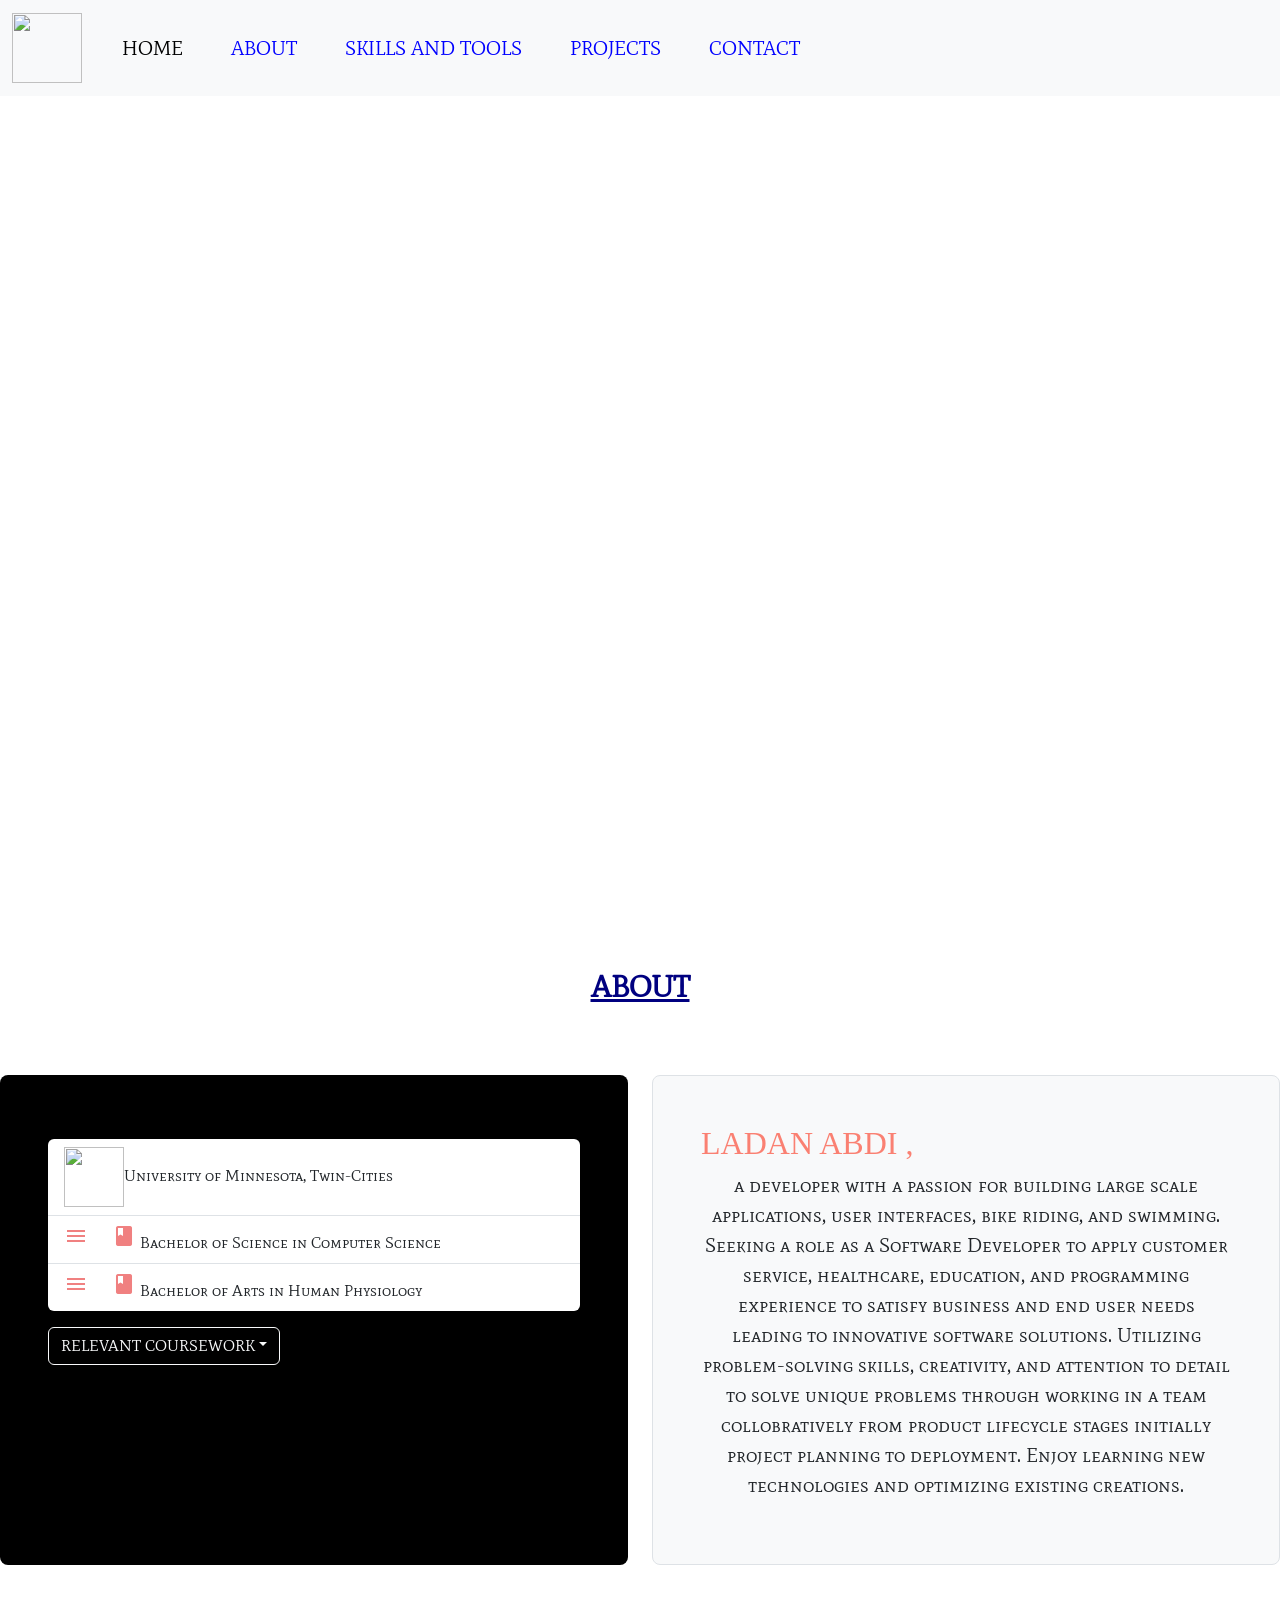
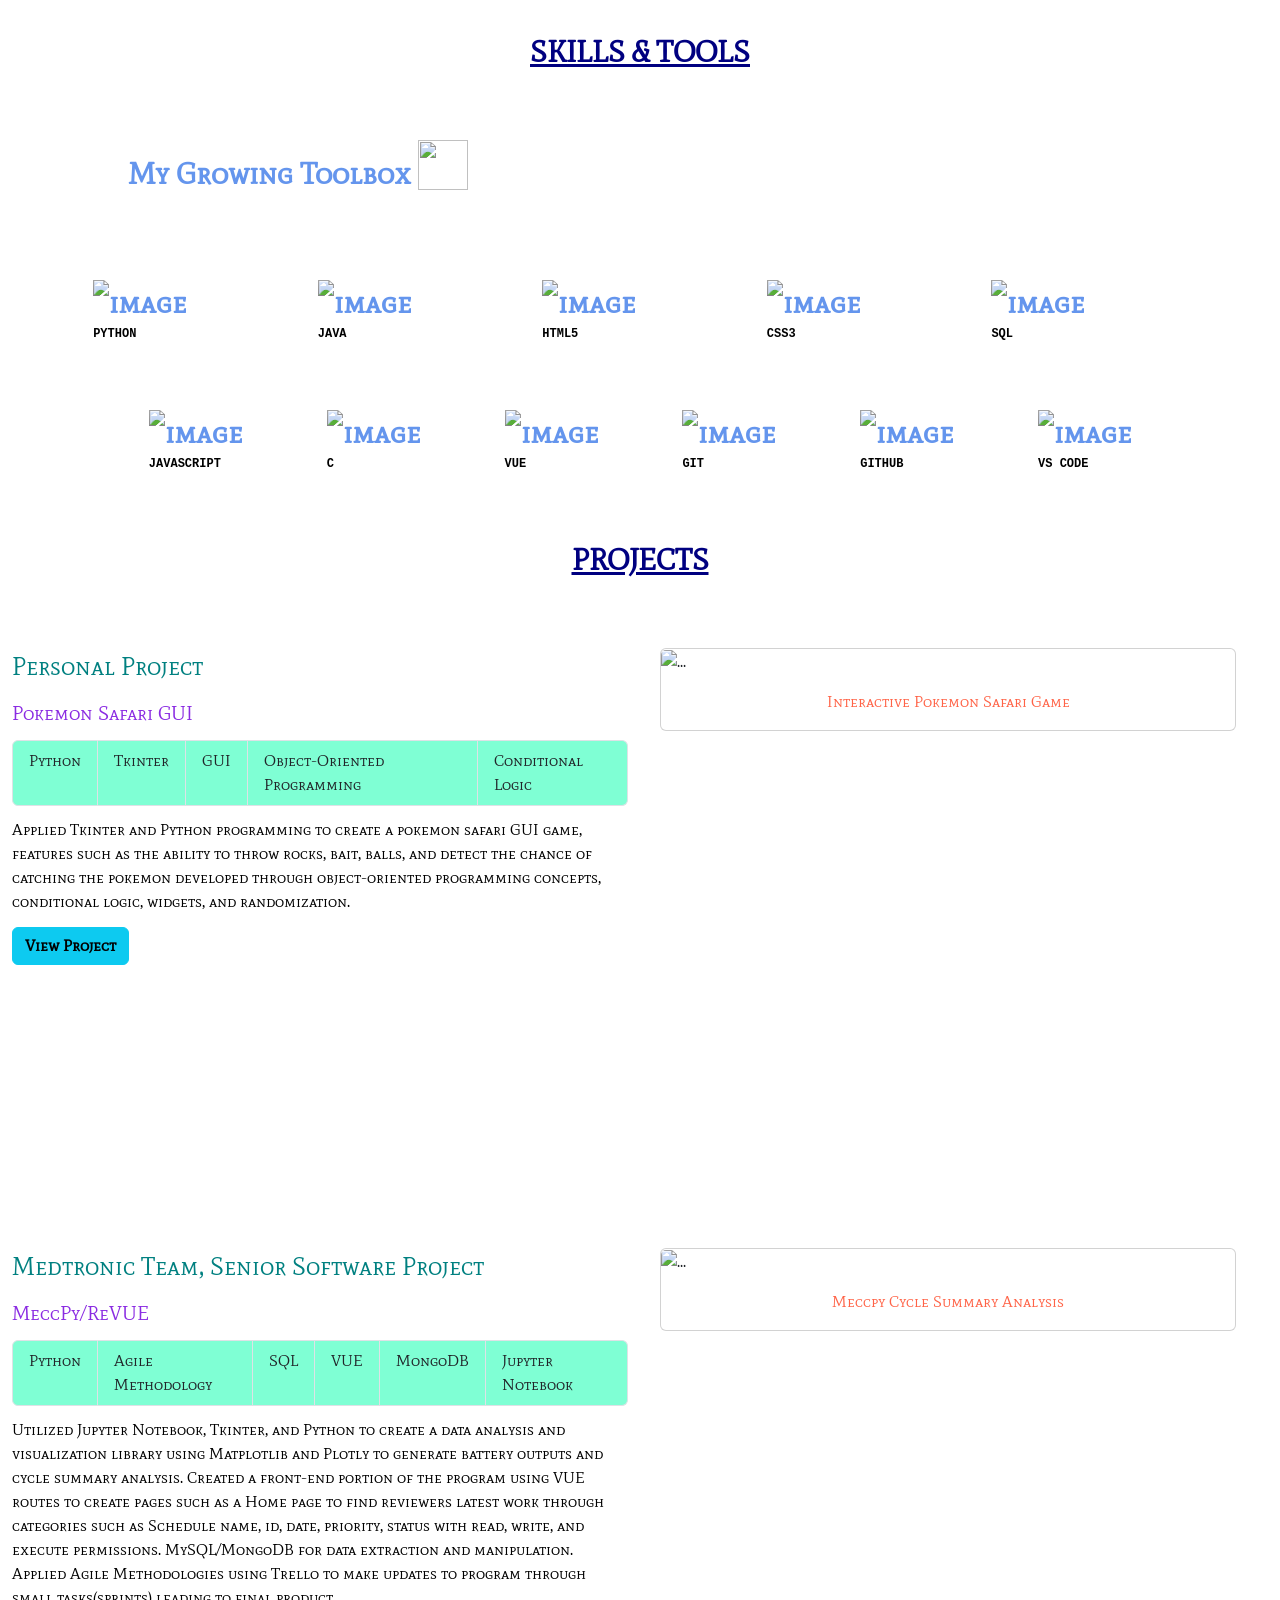
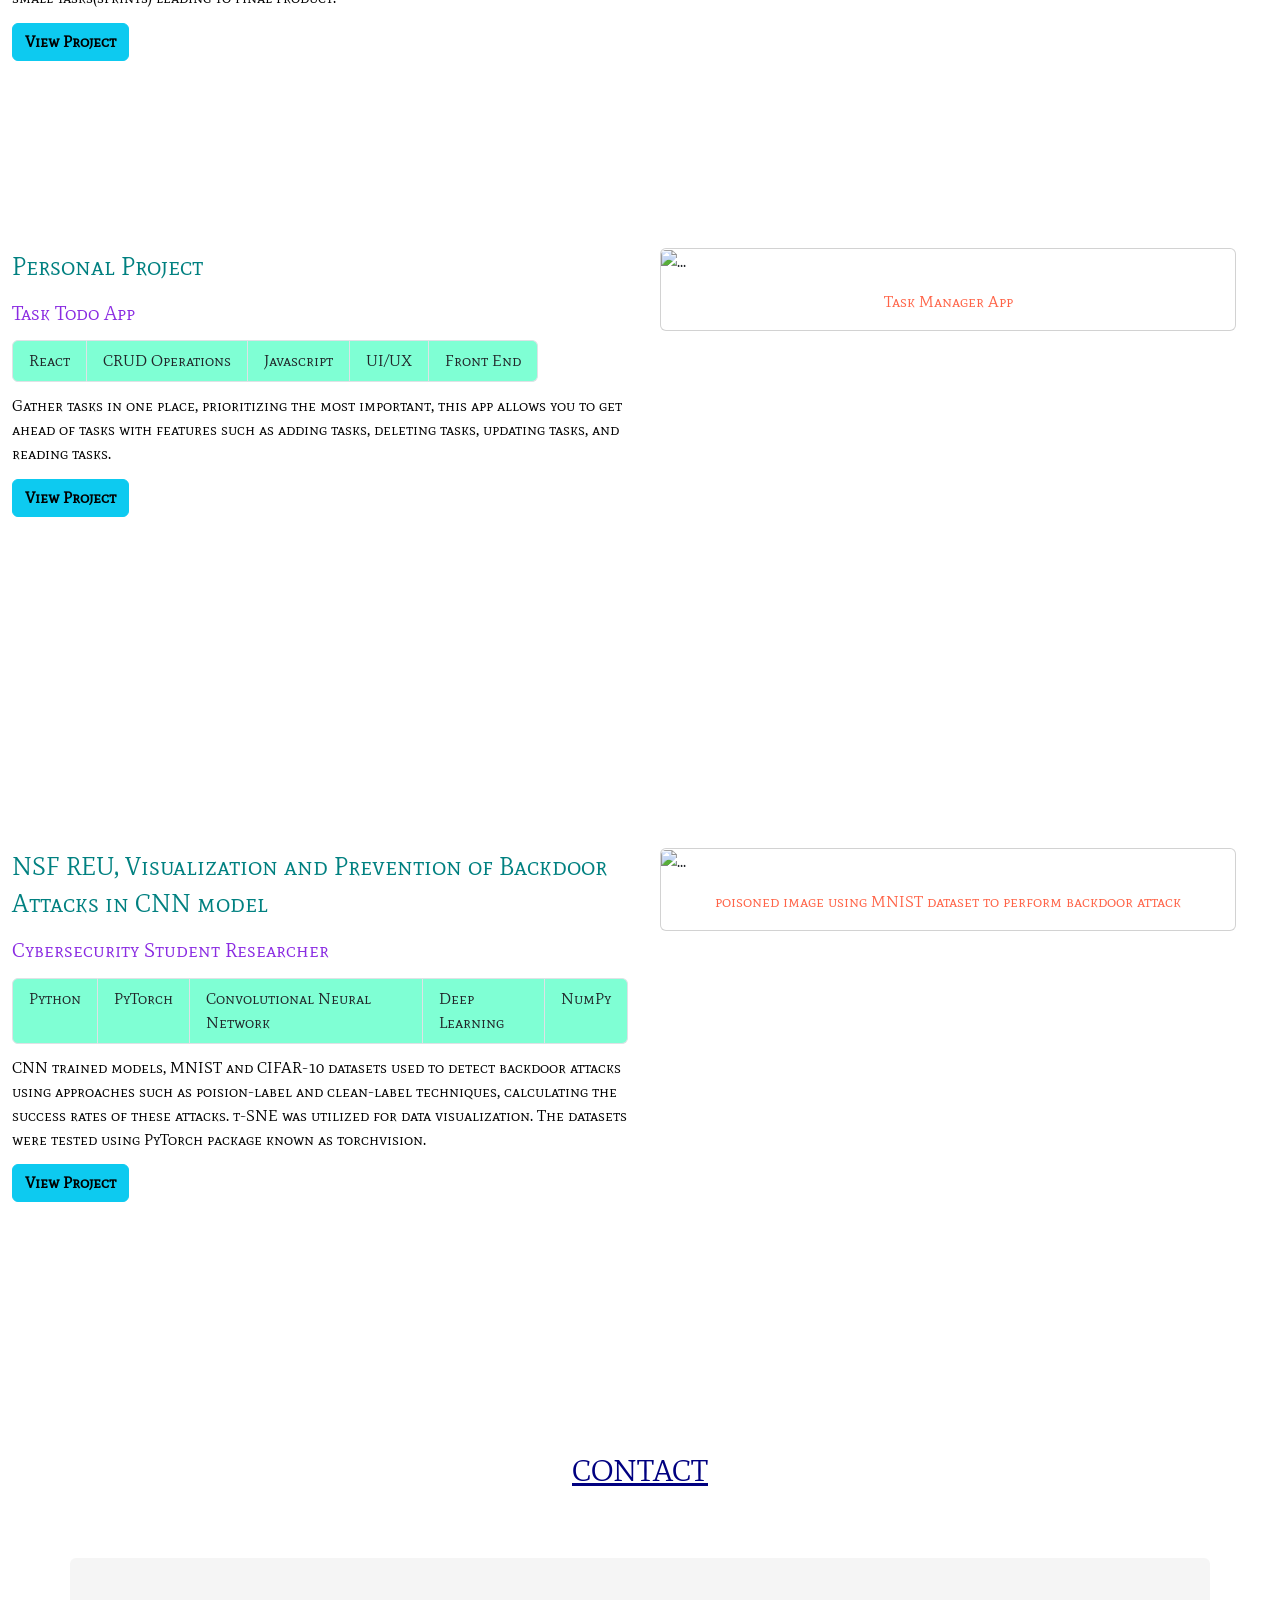
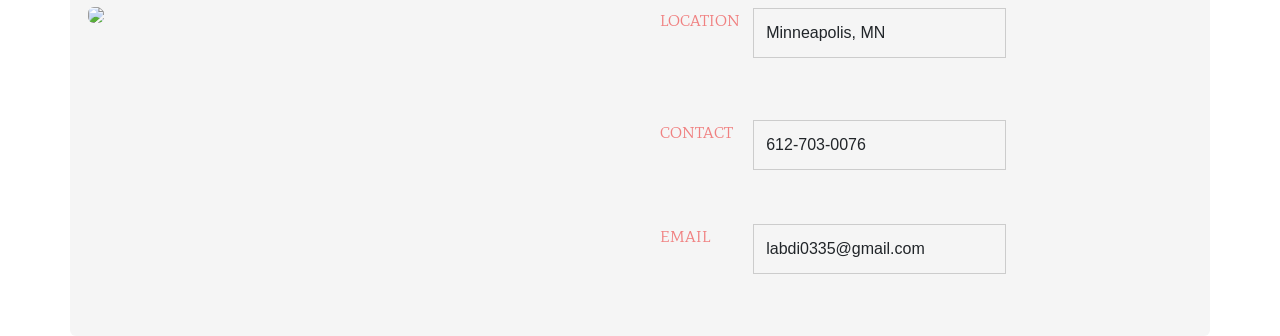
==== index.html @ f106c1b2 "Add files via upload" ====
<!DOCTYPE html>
  <html lang="en">
  <head>
    <title>Ladan Abdi | Software Developer</title>
    <meta charset="utf-8">
    <meta name="viewport" content="width=device-width, initial-scale=1">
    <link href="https://cdn.jsdelivr.net/npm/bootstrap@5.3.3/dist/css/bootstrap.min.css" rel="stylesheet" integrity="sha384-QWTKZyjpPEjISv5WaRU9OFeRpok6YctnYmDr5pNlyT2bRjXh0JMhjY6hW+ALEwIH" crossorigin="anonymous">
    <script src="https://cdn.jsdelivr.net/npm/bootstrap@5.3.3/dist/js/bootstrap.bundle.min.js" integrity="sha384-YvpcrYf0tY3lHB60NNkmXc5s9fDVZLESaAA55NDzOxhy9GkcIdslK1eN7N6jIeHz" crossorigin="anonymous"></script>
    <link href="https://fonts.googleapis.com/icon?family=Material+Icons" rel="stylesheet">
    <link rel="preconnect" href="https://fonts.googleapis.com">
    <link rel="preconnect" href="https://fonts.gstatic.com" crossorigin>
    <link href="https://fonts.googleapis.com/css2?family=Mate+SC&display=swap" rel="stylesheet">
    <link rel="stylesheet" href="styles.css">
  </head>



  <!--Main Page--> 

  <body data-bs-spy="scroll" data-bs-target="#navbarID" data-bs-offset="30">

      <!--Navigation--> 
    
      <nav id ="nav" class="navbar navbar-expand-lg navbar-light fixed-top bg-light">
        <div class="container-fluid">
          <a class="navbar-brand"><img src="img/R.png"></a>
          <button class="navbar-toggler" type="button" data-bs-toggle="collapse" data-bs-target="#navbarNav" aria-controls="navbarNav" aria-expanded="false" aria-label="Toggle navigation">
            <span class="navbar-toggler-icon"></span>
          </button>
          <div class="collapse navbar-collapse" id="navbarNav">
            <ul class="navbar-nav">
              <li class="nav-item">
                <a class="color-me nav-link active" aria-current="page" href="#home">Home</a>
              </li>
              <li class="nav-item">
                <a class="color-me nav-link" href="#about">About</a>
              </li>
              <li class="nav-item">
                <a class="color-me nav-link" href="#skills">Skills and Tools</a>
              </li>
              <li class="nav-item">
                <a class="color-me nav-link" href="#projects">Projects</a>
              </li>
              <li class="nav-item">
                <a class="color-me nav-link" href="#contact">Contact</a>
              </li>
            </ul>
          </div>
        </div>
      </nav>

      


      <!--Home Screen /Carousel Page--> 
    <div id="home">
      <div id="carouselExampleFade" class="carousel slide carousel-fade" data-bs-ride="carousel" data-bs-interval="800">
        <div class="carousel-inner">
          <div class="carousel-item active">
            <div id="nest" class="card-img-overlay float-end text-white d-flex flex-column justify-content-end" style="display:contents;font-size:50px; font-family:typewriter; justify-content:left; font-weight:900; margin-left:10%">
              Hi. I'm Ladan.<br> A Software Developer
            </div>
            <img src="img/main.png" class="img-fluid" alt="Pic1" style="width:100vw; height:100vh; background-size:cover">
          </div>
          <div class="carousel-item">
            <div id="nest" class="card-img-overlay float-left text-white d-flex flex-column justify-content-end" style="display:contents;font-size:50px;font-family:typewriter; justify-content:left; font-weight:900 ; margin-left:10%">
              Hi. I'm Ladan.<br> A Software Developer.
            </div>
            <img src="img/pink.png" class="img-fluid" alt="Pic2" style="width:100vw; height:100vh; background-size:covoer">
          </div>
          <div class="carousel-item">
            <div id="nest" class="card-img-overlay float-left text-white d-flex flex-column justify-content-end" style="display:contents;font-size:50px;font-family:typewriter; justify-content:left; font-weight:900 ; margin-left:10%">
              Hi. I'm Ladan.<br> A Software Developer.
            </div>
            <img src="img/desk.png" class="img-fluid" alt="Pic3" style="width:100vw; height:100vh; background-size:cover">
          </div>
        </div>
      </div>
      
    </div>




    <!--About ME/ Education and Experience Page--> 

    
    <div id = "wrap" style="background-image: url('img/background.png'); background-size:cover;">
      <div id = "about" style ="justify-content: center; margin-top: auto; padding-top:5%;margin-bottom:5%">
        <!-- Section: Split screen --> 
         <h1 style="font-size:30px; color:navy;font-family: Mate SC, serif; font-weight: 900;font-style: normal;"><u>About</u></h1>
         <div class="row align-items-md-stretch opacity-80">
         <div class="col-md-6">
          <div class="h-100 p-5 text-white bg-dark rounded-3">
             <p><ul class="list-group list-group-flush rounded">
              <li class="list-group-item" style="background-color:white;"><img src="img/graduation-hat.png" style="height:60px;width:60px;">University of Minnesota, Twin-Cities
              </li>
              <li class="list-group-item" style="background-color:white;"><span class="material-icons" style="background-size:20px">
                menu_book
                </span> Bachelor of Science in Computer Science
              </li>
              <li class="list-group-item" style="background-color:white;"><span class="material-icons" style="background-size:20px">
                menu_book
                </span> Bachelor of Arts in Human Physiology
              </li>
            </ul></p>
            <button class="btn btn-outline-light dropdown-toggle" type="button" id="dropdownMenuButton1" data-bs-toggle="dropdown" aria-expanded="false">Relevant Coursework</button>
            <ul class="dropdown-menu" aria-labelledby="dropdownMenuButton1">
              <li><a class="dropdown-item" >Introduction to Public Speaking</a></li>
              <li><a class="dropdown-item" >Personal Leadership</a></li>
              <li><a class="dropdown-item" >Software Engineering I</a></li>
              <li><a class="dropdown-item" >Program Design and Development</a></li>
              <li><a class="dropdown-item" >User Interface Design</a></li>
              <li><a class="dropdown-item" >Algorithms and Data Structures</a></li>
              <li><a class="dropdown-item" >Introduction to Operating Systems</a></li>
              <li><a class="dropdown-item" >Machine Architecture and Organization</a></li>
              <li><a class="dropdown-item" >Internet Programming</a></li>
              <li><a class="dropdown-item" >Introduction to Programming Concepts</a></li>
              <li><a class="dropdown-item" >Advanced Programming Principles</a></li>
            </ul>
            
          </div>
        </div>      
          <div class="col-md-6">
            <div class="h-100 p-5 bg-light border rounded-3">
              <h2 style="font-family:serif;">Ladan Abdi ,</h2>
              <p style="font-size:20px;"> a developer with a passion for building large scale applications, user interfaces, bike riding, and swimming. 
              Seeking a role as a Software Developer to apply customer service, healthcare, education, and programming experience to satisfy business and end user needs
              leading to innovative software solutions. Utilizing problem-solving skills, creativity, and attention to detail to solve unique problems through 
              working in a team collobratively from product lifecycle stages initially project planning to deployment. Enjoy learning new technologies and optimizing existing creations.  </p>
            </div>
          </div>
        </div>
      </div>

   

    <!--Skills Page/ Interests--> 

  <div id="skills" class="content-center" >

    <h1 style="font-size:30px;font-family: Mate SC, serif; font-weight: 900;font-style: normal;color:navy;margin-bottom:5%"><u>Skills & Tools</u><br></h1>
    <div style="color:cornflowerblue;font-size:30px; font-weight:900">
    <div style="margin-left:10%;margin-bottom:5%">My Growing Toolbox
    <img src="img/toolbox.png" style="height:50px;width:50px;margin-bottom:2%;margin-right:5%;">
     </div>
    <div class="row1">
      <div class="image-container">
        <img class = "img-fluid" src="img/python.png" alt="image">
        <div class="overlay-text">PYTHON</div>
      </div>
      <div class="image-container">
        <img class = "img-fluid"  src="img/java.png" alt="image">
        <div class="overlay-text">JAVA</div>
      </div>
      <div class="image-container">
        <img class = "img-fluid"  src="img/html.png" alt="image">
        <div class="overlay-text">HTML5</div>
      </div>
      <div class="image-container">
        <img  class = "img-fluid" src="img/css3.png" alt="image">
        <div class="overlay-text">CSS3</div>
      </div>
      <div class="image-container">
        <img class = "img-fluid"  src="img/sql.png" alt="image">
        <div class="overlay-text">SQL</div>
      </div>

    </div>

    <div class="row2">
      <div class="image-container">
        <img class = "img-fluid"  src="img/javascript.png" alt="image">
        <div class="overlay-text" style="justify-content:center">Javascript</div>
      </div>
      <div class="image-container">
        <img class = "img-fluid" src="img/c.png" alt="image">
        <div class="overlay-text">C</div>
      </div>
      <div class="image-container">
        <img class = "img-fluid" src="img/vue.png" alt="image">
        <div class="overlay-text">VUE</div>
      </div>
      <div class="image-container">
        <img class = "img-fluid" src="img/git.png" alt="image">
        <div class="overlay-text">Git</div>
      </div>
      <div class="image-container">
        <img class = "img-fluid" src="img/github.png" alt="image">
        <div class="overlay-text">GitHub</div>
      </div>
      <div class="image-container">
        <img class = "img-fluid" src="img/vs.png" alt="image">
        <div class="overlay-text">VS Code</div>
      </div>
    </div>
  </div>
  </div>



    <!--Projects Page--> 

 <div id="projects" style="color:white">
  
  <h1 style="font-size:30px;font-family: Mate SC, serif; font-weight: 900;font-style: normal;margin-bottom:5%; margin-top:-10%"><u>Projects</u></h1>
  
  <div id="top" class="container-fluid">
    <div class="row gy-5">
      <div class="col-6">
        <div class="Group1">Personal Project</div>
        <div class="Group2">Pokemon Safari GUI</div>
        <div class="Group3"><ul class="sm-2 list-group list-group-horizontal-lg">
          <li class="list-group-item" >Python</li>
          <li class="list-group-item" >Tkinter</li>
          <li class="list-group-item" >GUI</li>
          <li class="list-group-item" >Object-Oriented Programming</li>
          <li class="list-group-item" >Conditional Logic</li>
        </ul>
        </div>
        <div style="color:black;">Applied Tkinter and Python programming to create a pokemon safari GUI game, features such as the ability to throw rocks, bait, balls, and detect
          the chance of catching the pokemon developed through object-oriented programming concepts, conditional logic, widgets, and randomization.</div>
        <div><a class="Group4 btn btn-info" href="Project1.html" role="button"><b>View Project</b></a></div>
      </div>

      <div id="top2" class="col-6">
        <div><div  class="card h-10 d-inline-block" style="height:10%">
          <img src="img/pikachu.png" class="card-img-top img-fluid" alt="..." style="height:350px">
          <div class="card-body">
            <p class="card-text">Interactive Pokemon Safari Game</p>
          </div>
      </div>
      </div>
  </div>
  </div>
  </div>
  
  <div  id="top" class="container-fluid">
    <div class="row gy-5">
      <div class="col-6">
        <div class="Group1">Medtronic Team, Senior Software Project</div>
        <div class="Group2">MeccPy/ReVUE</div>
        <div class="Group3"><ul class="sm-2 list-group list-group-horizontal-lg">
          <li class="list-group-item" >Python</li>
          <li class="list-group-item" >Agile Methodology</li>
          <li class="list-group-item" >SQL</li>
          <li class="list-group-item">VUE</li>
          <li class="list-group-item">MongoDB</li>
          <li class="list-group-item">Jupyter Notebook</li>
        </ul>
        </div>
        <div class="rounded" style="color:black;">Utilized Jupyter Notebook, Tkinter, and Python to create a data analysis and visualization library using Matplotlib and Plotly to generate battery outputs and cycle summary analysis. 
          Created a front-end portion of the program using VUE routes to create pages such as a Home page to find reviewers latest work through categories such as 
          Schedule name, id, date, priority, status with read, write, and execute permissions. MySQL/MongoDB for data extraction and manipulation. Applied Agile Methodologies using 
          Trello to make updates to program through small tasks(sprints) leading to final product.</div>
        <div><a class="Group4 btn btn-info" href="Project2.html" role="button"><b>View Project</b></a></div>
      </div>

      <div id="top2" class="col-6">
        <div><div class="card h-10 d-inline-block" style="height:10%">
          <img src="img/meccpy.png" class="card-img-top img-fluid" alt="..." style="height:350px">
          <div class="card-body">
            <p class="card-text">Meccpy Cycle Summary Analysis</p>
          </div>
      </div>
      </div>
  </div>
  </div>
  </div>
  <div  id="top" class="container-fluid">
    <div class="row gy-5">
      <div class="col-6">
        <div class="Group1">Personal Project</div>
        <div class="Group2">Task Todo App</div>
        <div class="Group3"><ul class="sm-2 list-group list-group-horizontal-lg">
          <li class="list-group-item" >React</li>
          <li class="list-group-item" >CRUD Operations</li>
          <li class="list-group-item" >Javascript</li>
          <li class="list-group-item">UI/UX</li>
          <li class="list-group-item">Front End</li>
        </ul>
        </div>
        <div class="rounded" style="color:black;">Gather tasks in one place, prioritizing the most important,
          this app allows you to get ahead of tasks with features such as adding tasks, deleting tasks, updating tasks, and reading tasks.
        </div>
        <div><a class="Group4 btn btn-info" href="Project3.html" role="button"><b>View Project</b></a></div>
      </div>

      <div id="top2" class="col-6">
        <div><div class="card h-10 d-inline-block" style="height:10%">
          <img src="img/todo.png" class="card-img-top img-fluid" alt="..." style="height:350px">
          <div class="card-body">
            <p class="card-text">Task Manager App</p>
          </div>
      </div>
      </div>
  </div>
  </div>
  </div>

  <div id ="top" class="container-fluid">
    <div class="row gy-5">
      <div class="col-6">
        <div class="Group1">NSF REU, Visualization and Prevention of Backdoor Attacks in CNN model </div>
        <div class="Group2">Cybersecurity Student Researcher</div>
        <div class="Group3"><ul class="sm-2 list-group list-group-horizontal-lg">
          <li class="list-group-item" >Python</li>
          <li class="list-group-item" >PyTorch</li>
          <li class="list-group-item" >Convolutional Neural Network</li>
          <li class="list-group-item" >Deep Learning</li>
          <li class="list-group-item" >NumPy</li>
        </ul>
        </div>
        <!--image type: out2_2D_3by3_poissonedimages_no_val_200e_mnist_-->
        <div style="color:black;">CNN trained models, MNIST and CIFAR-10 datasets used to detect backdoor attacks using approaches such as poision-label and clean-label techniques, calculating the success rates of these attacks. t-SNE was utilized for data visualization. 

          The datasets were tested using PyTorch package known as torchvision.</div>
        <div><a class="Group4 btn btn-info" href="Project4.html" role="button"><b>View Project</b></a></div>
      </div>

      <div id="top2" class="col-6">
        <div><div class="card h-10 d-inline-block" style="height:10%">
          <img src="img/cnn.png" class="card-img-top img-fluid" alt="..." style="height:350px">
          <div class="card-body">
            <p class="card-text">poisoned image using MNIST dataset to perform backdoor attack</p>
          </div>
      </div>
      </div>
  </div>
  </div>
  </div>


  </div>



    <!--Contact Page--> 

    <div id ="contactme">     
    <h1 style="font-family: Mate SC, serif; font-size:30px;"><u>Contact</u></h1>
    <div id ="contact" class="container rounded">

      <div style="text-align:center">
        <h2 class=".text-decoration-underline"></h2>
      </div>
      <div class="row">
        <div class="column">
          <img class="rounded img-fluid" src="img/contact.png" >
        </div>
        <div  id ="spacer" class="column d-grid gap-3 mx-auto">
            <div class="mb-3 row">
              <label for="staticEmail" class="col-md-2 col-form-label">Location</label>
              <div class="col-sm-10">
                <input type="text" readonly class="form-control-plaintext" id="staticEmail" value="Minneapolis, MN">
              </div>
            </div>
            <div class="mb-3 my-2 row">
              <label for="staticEmail" class="col-md-2 col-form-label">Contact</label>
              <div class="col-sm-10">
                <input type="text" readonly class="form-control-plaintext" id="staticEmail" value="612-703-0076">
              </div>
            </div>
            <div class="mb-3 row">
              <label for="staticEmail" class="col-md-2 col-form-label">Email</label>
              <div class="col-sm-10">
                <input type="text" readonly class="form-control-plaintext" id="staticEmail" value="labdi0335@gmail.com">
              </div>
            </div>

        </div>
      </div>
    </div>
    </div>
</div>
</body>
</html>
---- styles.css ----
.text-over-img { 
    z-index:1; 
    font-size: 1.2em ;
    margin-top: -100px; 
  } 
  .mate-sc-regular {
  font-family: "Mate SC", serif;
  font-weight: 400;
  font-style: normal;
  }

  h1{
    font-size:30px;
    font-family: Mate SC, serif; 
    font-weight: 900;
    font-style: normal;
    color:navy;
    margin-bottom:5%;
  }
  
  #home{
    height:100vh;
    width: 100%;
  }

  #nest{
    margin-bottom:15%;
    margin-left:5%;
  }

  .color-me{
    color:blue;
    font-family: Mate SC, serif; font-weight: 400;font-style: normal;
    justify-items: center;
}

  #projects{
    height:100%;
    width: 100%;
    font-family: Mate SC, serif; font-weight: 400;font-style: normal;
    margin-top: 15%;
  }
  a img{
    height:70px;
    width:70px;
  }

  #contact{
    width: 100%;
    height:100%;
    font-family: Mate SC, serif; font-weight: 400;font-style: normal;
    background-color: whitesmoke;
    margin-bottom: 15%;
  }

  #skills{
    height:100%;
    width: 100%;
    font-family: Mate SC, serif; font-weight: 400;font-style: normal;
  }
  
  #about{
    height:100%;
    width: 100%;
    font-family: Mate SC, serif; font-weight: 400;font-style: normal;
  }
  
  .centered {
    position: absolute;
    top: 50%;
    left: 50%;
    transform: translate(-50%, -50%);
  }

  #contact{
    background-size: 95%;
    background-position-x: center;
    background-position: center;
    background-position: 0%;
    color:white;
    font-family: 'Gill Sans', 'Gill Sans MT', Calibri, 'Trebuchet MS', sans-serif;
    
  }
  .nav{
    padding: 25px;
  }
  .items{
    display:inline-table;
    background-blend-mode: darken;
    background-image: url('img/contact.png');
  }
  #proj{
    background-color:mintcream;
  }

  #one{
    background-color:yellow;
    justify-items: center;
  }

  .accordion-item{
    justify-content: center;
  }

  .bg-dark {
    background-color: black !important;
  }
  .cards-wrapper{
      display:flex;
      
  }
  .list-group-item{
    background-color:aquamarine;
  }
  .image-wrapper{
      height: 21vw;
      margin:0 auto;
  }
  .card-text{
    color:tomato;
  }


  #top2{
    width:600px;
    height:600px;
  }
  
  .image-wrapper img{
      width: 100;
      height: 100%;
  }
  .card{
      margin: 0 .5em;
      width: calc(100%);
  }

  input:focus {
    outline: none;
  }

  #material-icons{
    width: 30px;
    height: 30px;
  }
  span{
    color: lightcoral;
  }

  p {
      text-align: center;
  }

  .nav-item, h1, button{
    text-align: center;
    padding: 14px 16px;
    font-family: "Lucida Sans Typewriter", "Lucida Console", monaco,
    "Bitstream Vera Sans Mono", monospace; 
    font-size: 20px; 
    font-style: normal; 
    font-variant: normal; 
    font-weight: 400; 
    line-height: 18.5714px; 
    text-transform: uppercase;
  }

  * {
    box-sizing: border-box;
  }
  
  /* Set a background color */
  body {
    background-color: white;
    font-family: Helvetica, sans-serif;
    height:100vw;
  }


  .row1 {
    display:flex;
    flex-direction: row;
    margin-left: -3%;
    vertical-align: baseline;
    justify-content:space-evenly;
    margin-bottom:5%;
    margin-right:5%;
  }

  .image-container img{
    width:70px;
    height:70px;
  }
  .Group1{
    color:teal;
    font-size: 25px;
    margin-bottom:2%;
  }
  .Group2{
    font-size: 20px;
    margin-bottom:2%;
    color:blueviolet;
  }
  .Group3{
    margin-bottom:2%;

  }
  .Group4{
    margin-top:2%;
  }
  .image-container div{
    color:black;
    font-family:monospace;
    font-size: 12px;
    justify-content: center;
    text-transform:uppercase ;
    justify-content: space-around;
  }

  .row2 {
    display:flex;
    flex-direction: row;
    margin-left: 5%;
    vertical-align: baseline;
    justify-content:space-evenly;
    margin-right:5%;
  }
  
  #listProject{
    margin-bottom:5%;
  }

  * {
    box-sizing: border-box;
  }
  
  /* Style inputs */
  input[type=text], select, textarea {
    width: 100%;
    padding: 12px;
    border: 1px solid #ccc;
    margin-top: 6px;
    margin-bottom: 16px;
    resize: vertical;
  }
  
  input[type=submit] {
    background-color: #04AA6D;
    color: white;
    padding: 12px 20px;
    border: none;
    cursor: pointer;
  }
  
  input[type=submit]:hover {
    background-color: #45a049;
  }
  
  /* Style the container/contact section */
  .container {
    border-radius: 5px;
    background-color: #f2f2f2;
    padding: 10px;
  }
  
  /* Create two columns that float next to eachother */
  .column {
    float: left;
    width: 50%;
    margin-top: 6px;
    padding: 20px;
  }
  
  /* Clear floats after the columns */
  .row:after {
    content: "";
    display: table;
    clear: both;
  }
  
  /* Responsive layout - when the screen is less than 600px wide, make the two columns stack on top of each other instead of next to each other */
  @media screen and (max-width: 600px) {
    .column, input[type=submit] {
      width: 100%;
      margin-top: 0;
    }
  }

  .connect{
    height:600px;
    border-style:hidden;
    background-blend-mode:luminosity;
  }

  #spacer{
    justify-content: space-between;
  }

  input{
    margin-left: 15%;
  }

  label{
    color:lightcoral;
    text-transform: uppercase ;
    font-family: Mate SC, serif; font-weight: 400;font-style: normal;
  }

  h2{
    color: salmon;
    text-transform: uppercase ;
    font-family: Mate SC, serif; font-weight: 400;font-style: normal;
  }

  .blog-header-logo {
    font-size: 30px;
    font-family: Mate SC, serif; font-weight: 400;font-style: normal;
  }

  .tech2{
   padding-left:25%;
   padding-right: 20%;
   margin-bottom: 5%;
  }
  
  .tech2 .list-group-item{
    background-color: #5475d9e5;
    color:white;
   }

  #tech{
    margin-bottom:3%;
  }

  .Grp2{
    margin-left:35%;
    margin-right: 20%;
    color:#900C3F ;
    text-transform: none;
    margin-top:-5%;
  }
  #back1{
    background-image:url("img/pokicards.png");
    background-size: cover;
  }
  #back2{
    background-image:url("img/proj2bg.png");
    background-size:cover;
  }
  #backThree{
    background-image:url("img/todo1.png");
    background-size:cover;
    background-size: 500px;
  }

  #back4{
    background-image:url("img/backdoorr.png");
    background-size:contain;
  }

  #back5{
    background-image:url("img/hotelback.png");
    background-size:cover;
  }

  .h-60{
    margin-bottom:18.5%;
  }

  .live{
    margin-left:5%;
  }

  .type{
    justify-content: center;
    height:100px;
    width:90px;
    background-color:#edf93ee5;
    font-family: typewriter;
  }

  .t1{
    margin-left:15%;
    margin-top:15%;
  }

  .t1 b{
    margin-left:16%;
  }

  .topic{
    margin-top:45%;
  }

  #back{
    margin-bottom: 10%;
  }



.space1{
  justify-content: space-around;
}

.live{
  color:	#18a072e5;

}
.tech4{
  padding-left:32%;
  padding-right: 20%;
  margin-bottom: 5%;
}
.tech4 .list-group-item{
  background-color: #5475d9e5;
  color:white;
 }

 .tech3{
  padding-left:30%;
  padding-right: 20%;
  margin-bottom: 5%;
}
.tech3 .list-group-item{
  background-color: #5475d9e5;
  color:white;
 }
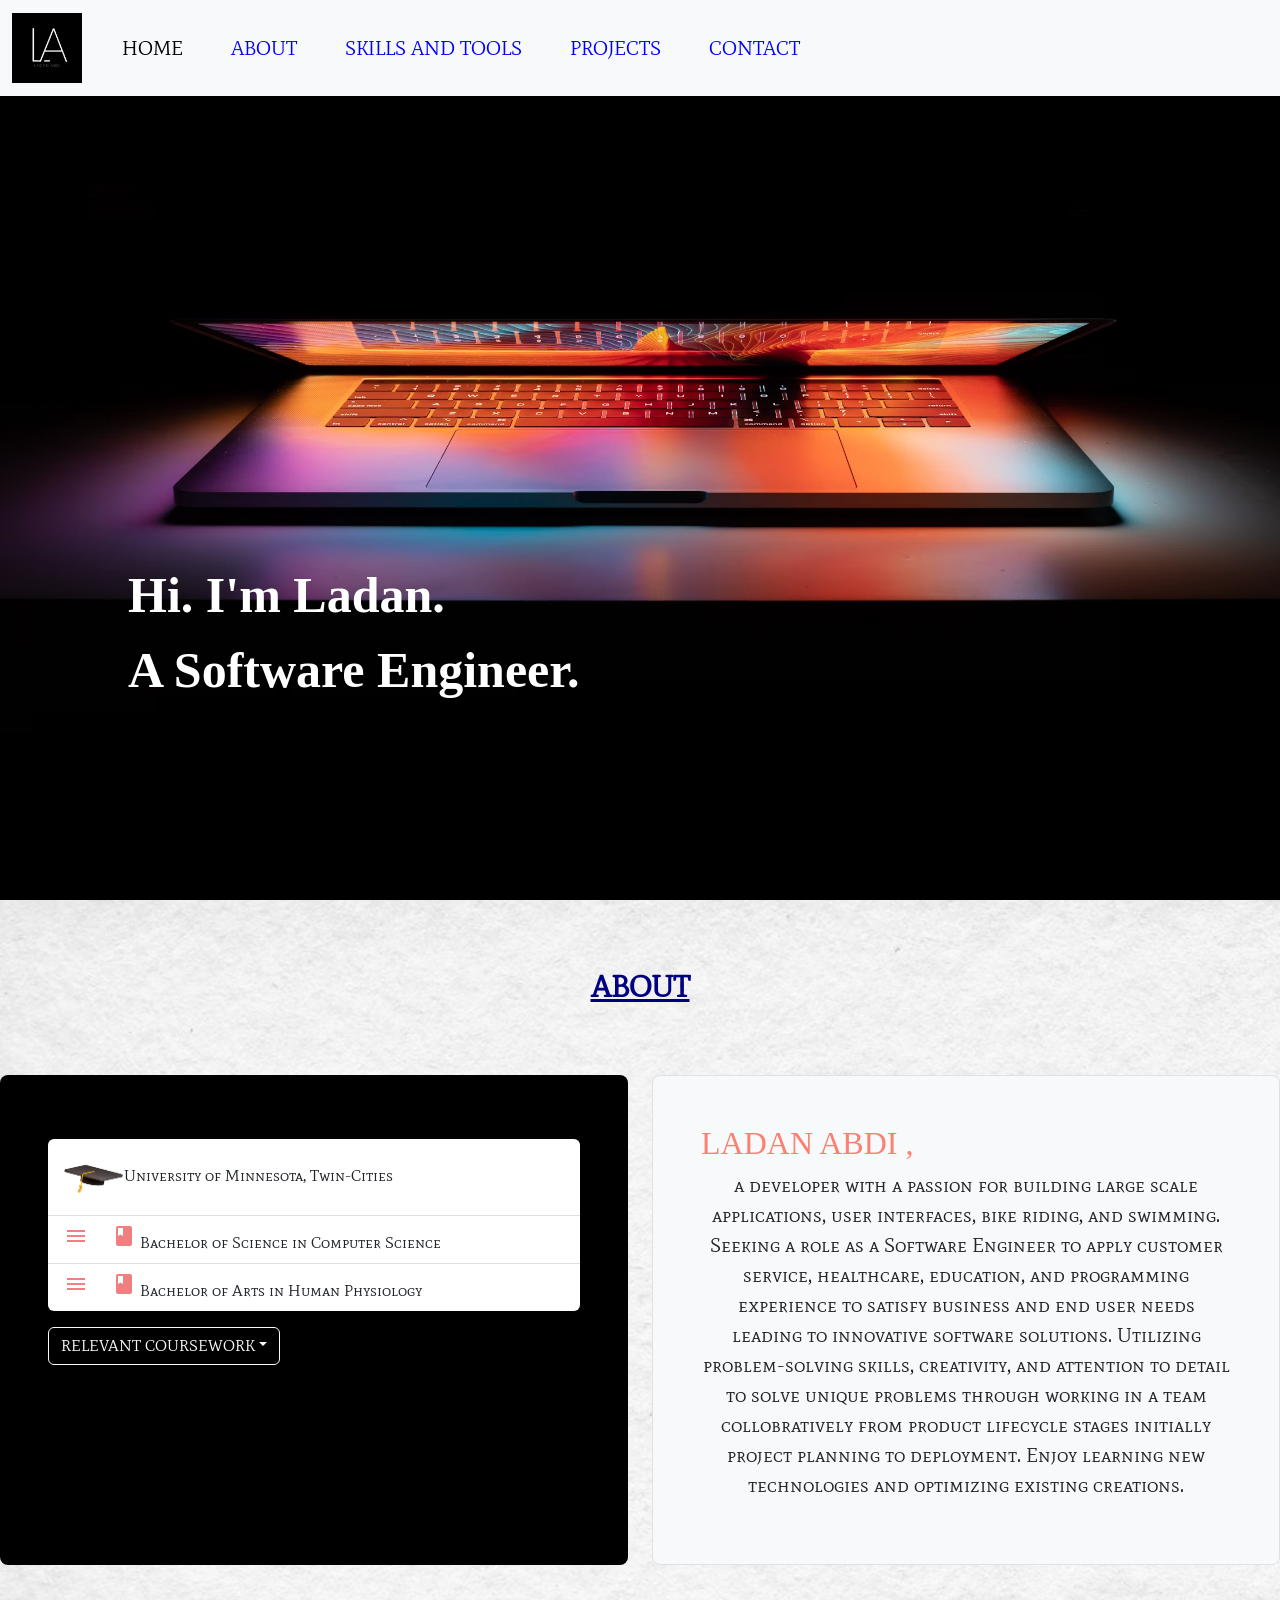
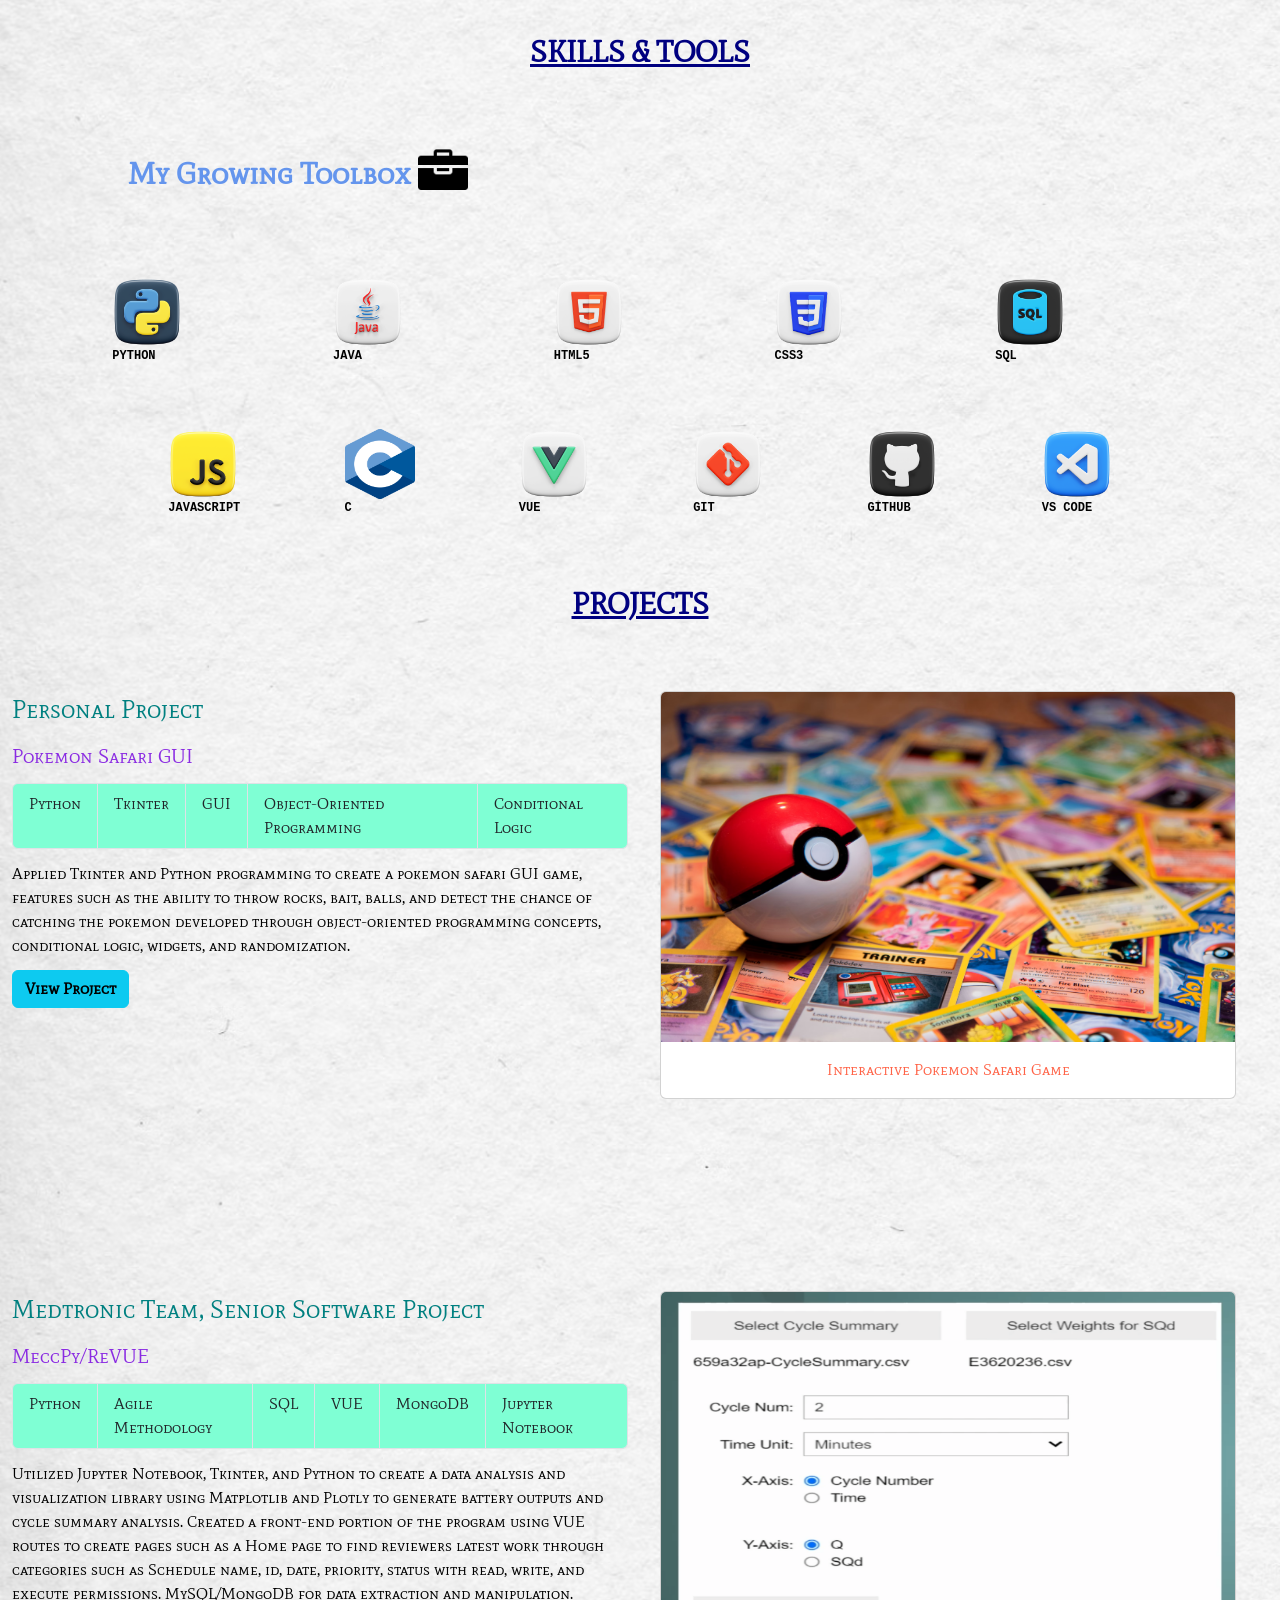
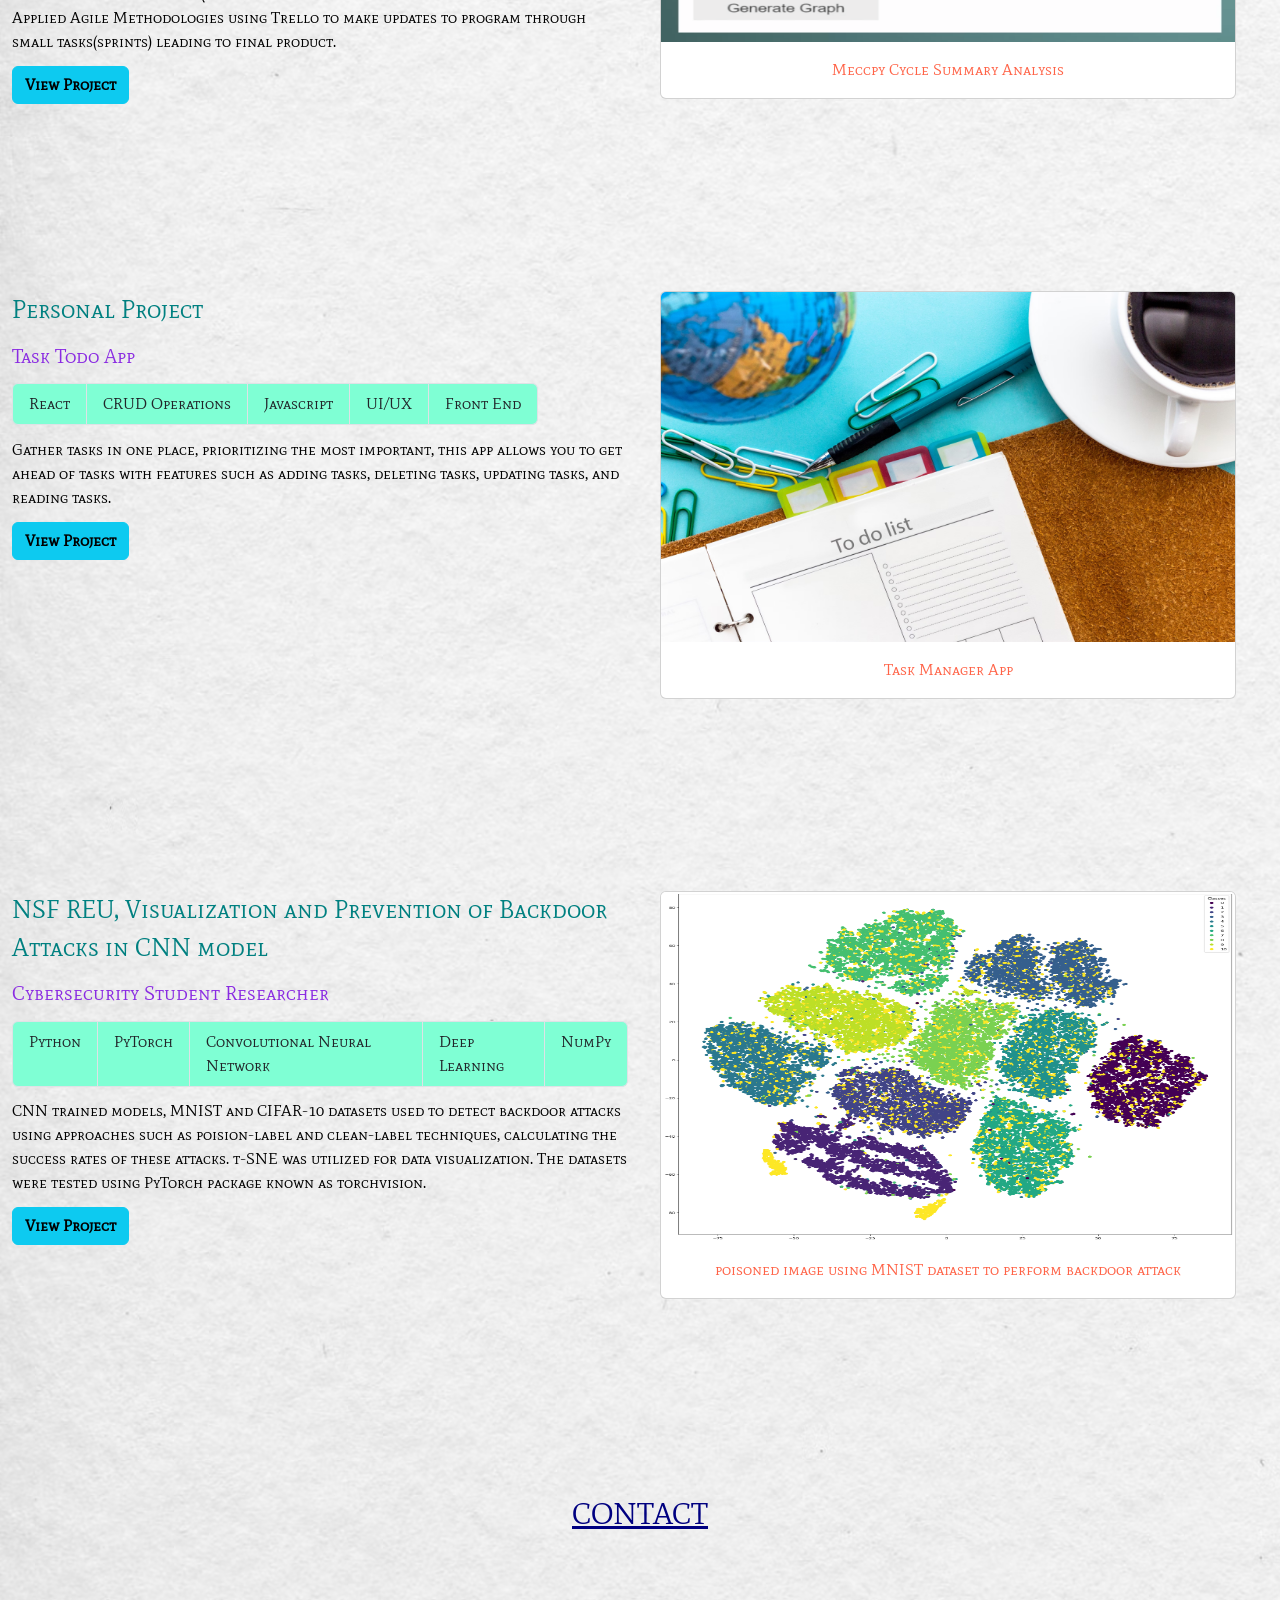
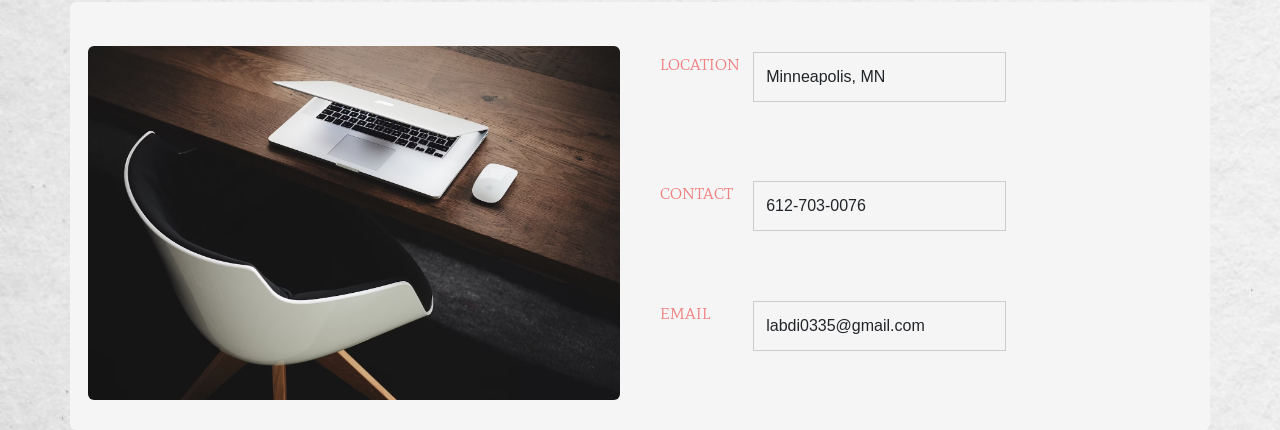
==== commit c11d10a2: "Update index.html" ====
--- a/index.html
+++ b/index.html
@@ -58,19 +58,19 @@
         <div class="carousel-inner">
           <div class="carousel-item active">
             <div id="nest" class="card-img-overlay float-end text-white d-flex flex-column justify-content-end" style="display:contents;font-size:50px; font-family:typewriter; justify-content:left; font-weight:900; margin-left:10%">
-              Hi. I'm Ladan.<br> A Software Developer
+              Hi. I'm Ladan.<br> A Software Engineer.
             </div>
             <img src="img/main.png" class="img-fluid" alt="Pic1" style="width:100vw; height:100vh; background-size:cover">
           </div>
           <div class="carousel-item">
             <div id="nest" class="card-img-overlay float-left text-white d-flex flex-column justify-content-end" style="display:contents;font-size:50px;font-family:typewriter; justify-content:left; font-weight:900 ; margin-left:10%">
-              Hi. I'm Ladan.<br> A Software Developer.
+              Hi. I'm Ladan.<br> A Software Engineer.
             </div>
             <img src="img/pink.png" class="img-fluid" alt="Pic2" style="width:100vw; height:100vh; background-size:covoer">
           </div>
           <div class="carousel-item">
             <div id="nest" class="card-img-overlay float-left text-white d-flex flex-column justify-content-end" style="display:contents;font-size:50px;font-family:typewriter; justify-content:left; font-weight:900 ; margin-left:10%">
-              Hi. I'm Ladan.<br> A Software Developer.
+              Hi. I'm Ladan.<br> A Software Engineer.
             </div>
             <img src="img/desk.png" class="img-fluid" alt="Pic3" style="width:100vw; height:100vh; background-size:cover">
           </div>
@@ -125,7 +125,7 @@
             <div class="h-100 p-5 bg-light border rounded-3">
               <h2 style="font-family:serif;">Ladan Abdi ,</h2>
               <p style="font-size:20px;"> a developer with a passion for building large scale applications, user interfaces, bike riding, and swimming. 
-              Seeking a role as a Software Developer to apply customer service, healthcare, education, and programming experience to satisfy business and end user needs
+              Seeking a role as a Software Engineer to apply customer service, healthcare, education, and programming experience to satisfy business and end user needs
               leading to innovative software solutions. Utilizing problem-solving skills, creativity, and attention to detail to solve unique problems through 
               working in a team collobratively from product lifecycle stages initially project planning to deployment. Enjoy learning new technologies and optimizing existing creations.  </p>
             </div>
@@ -374,4 +374,4 @@
     </div>
 </div>
 </body>
-</html>+</html>
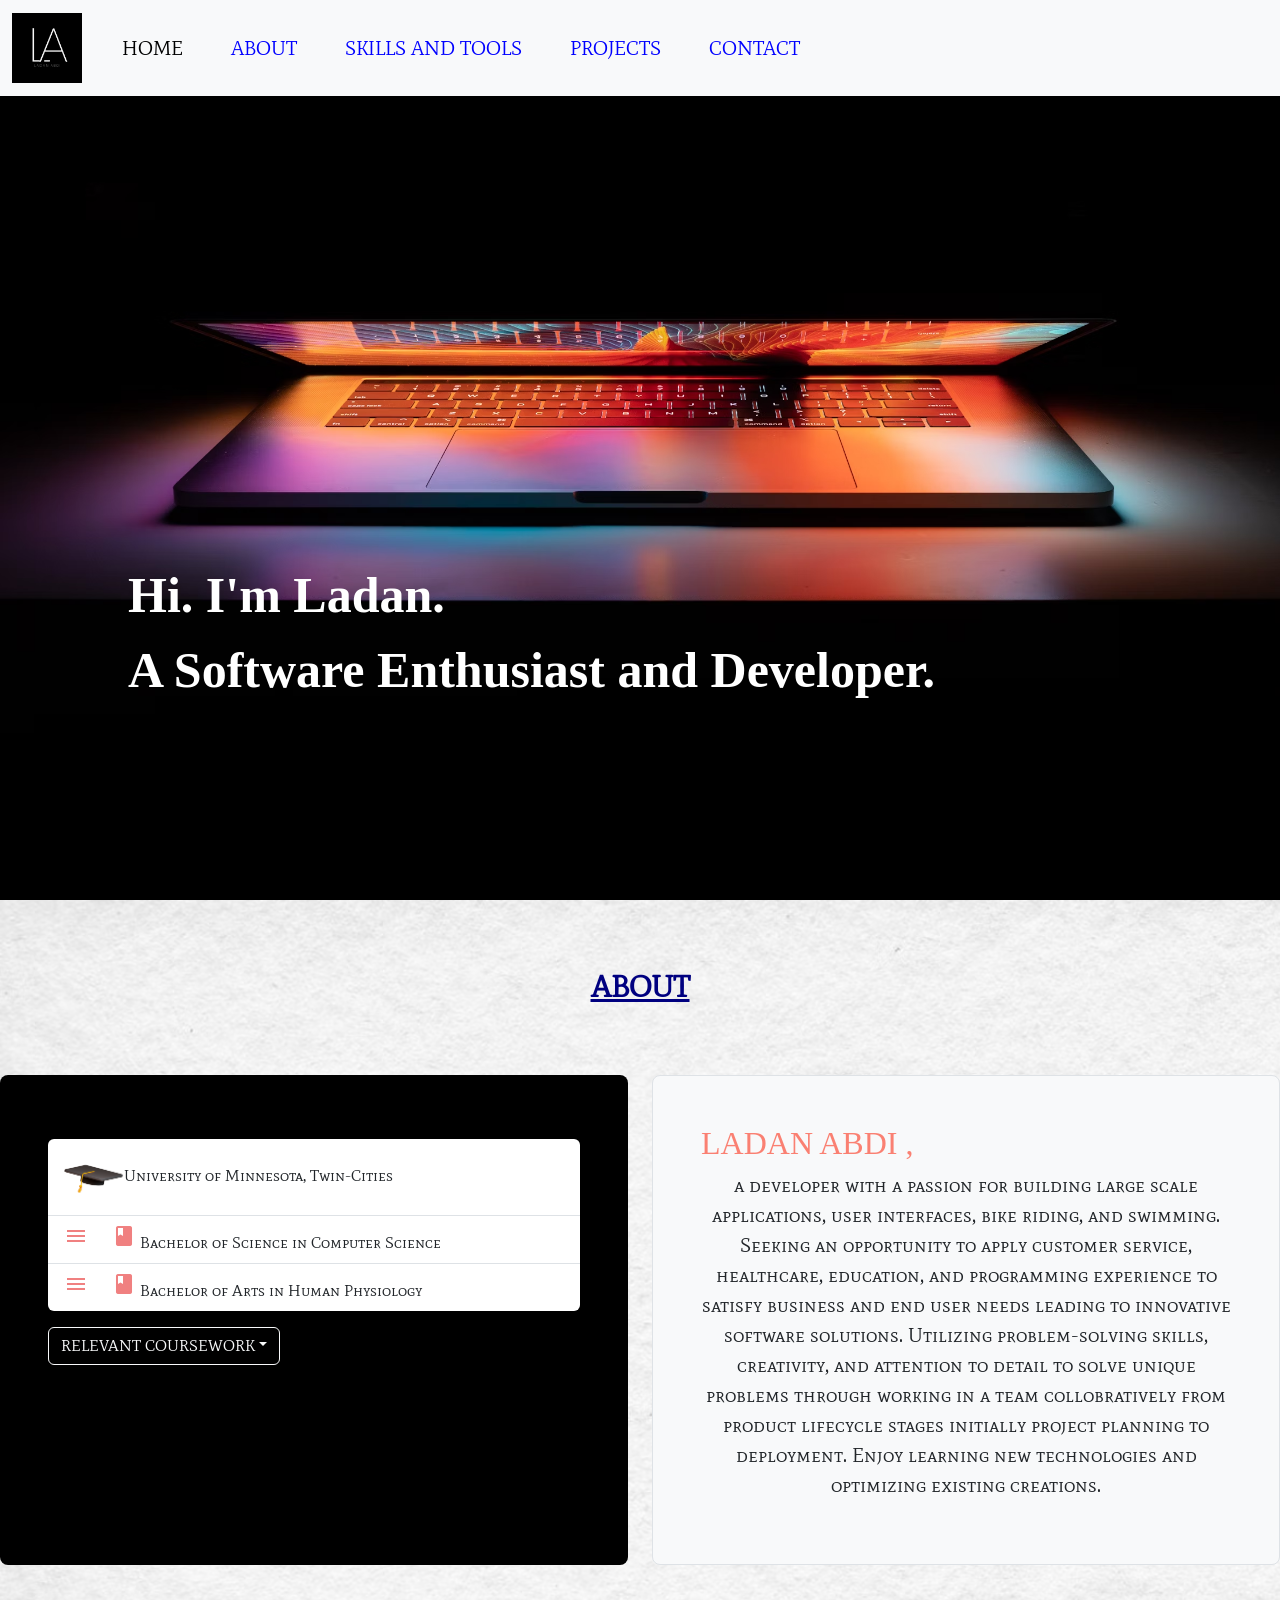
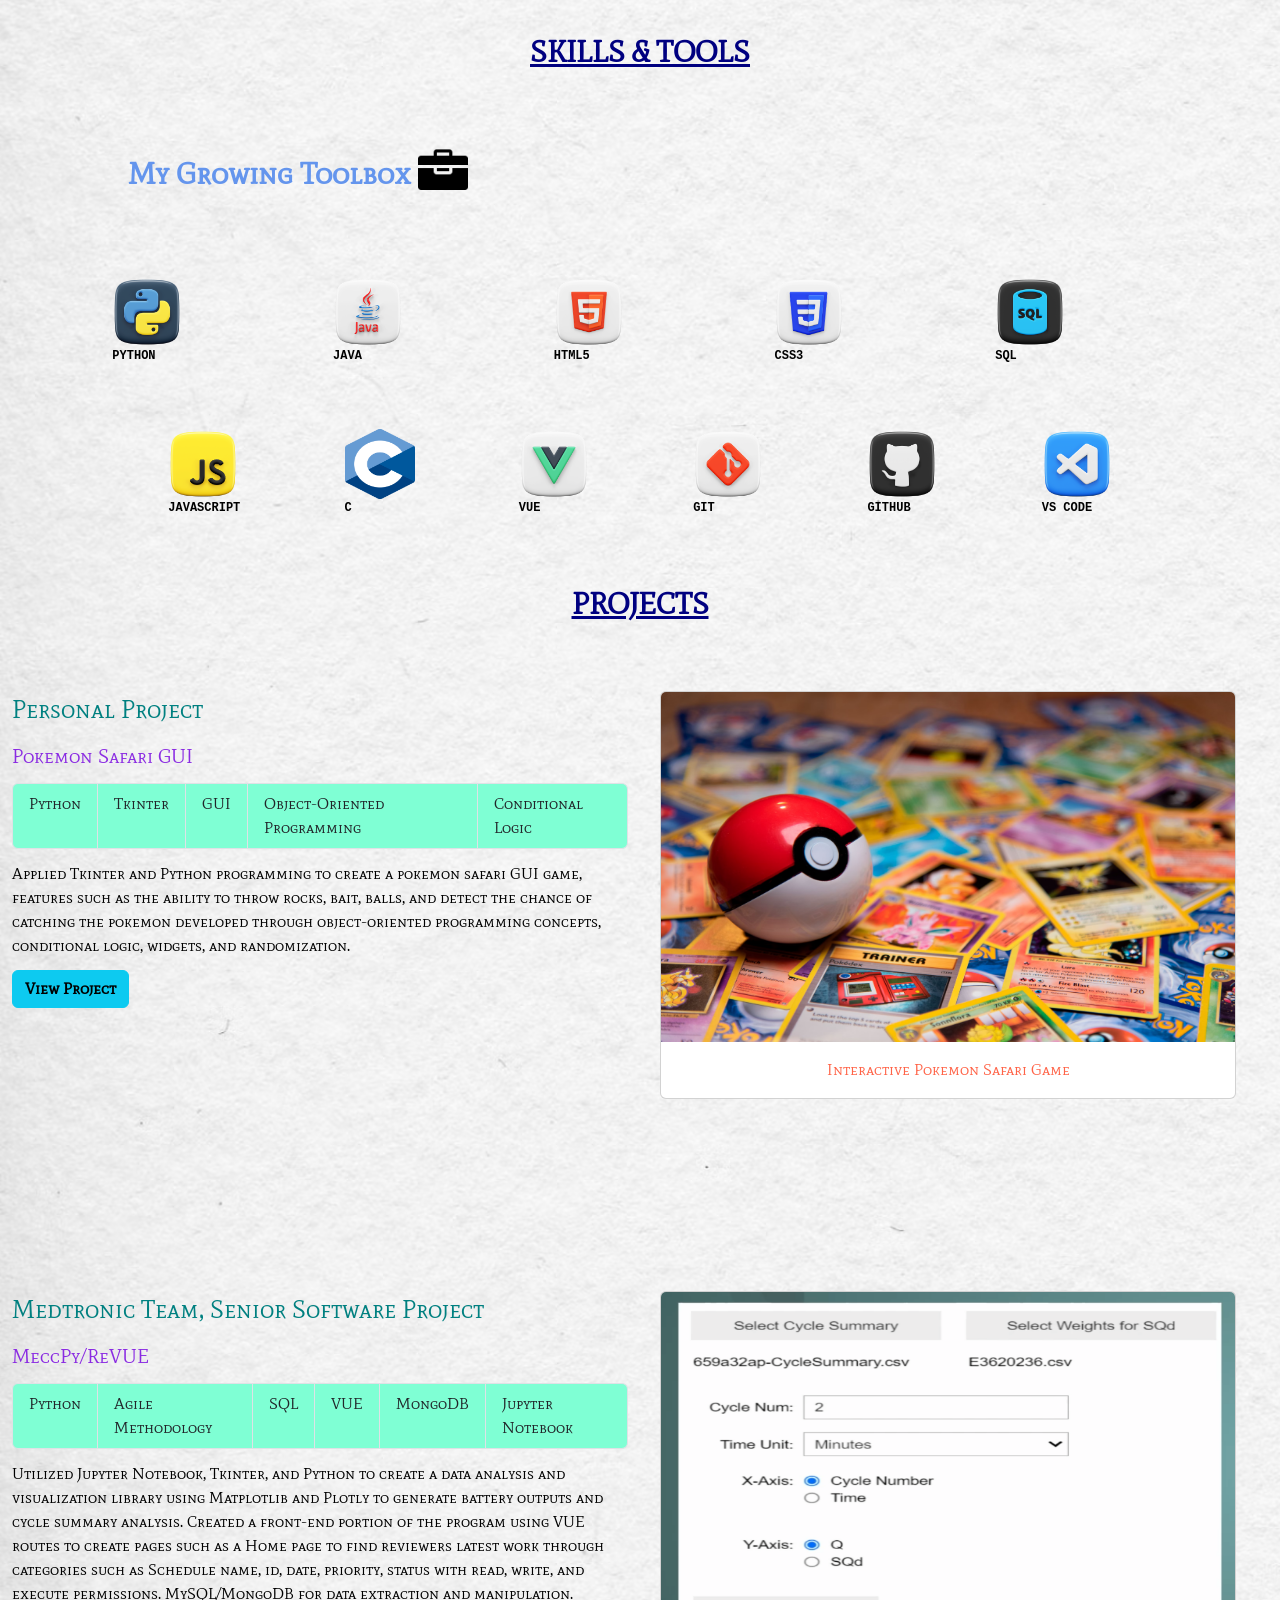
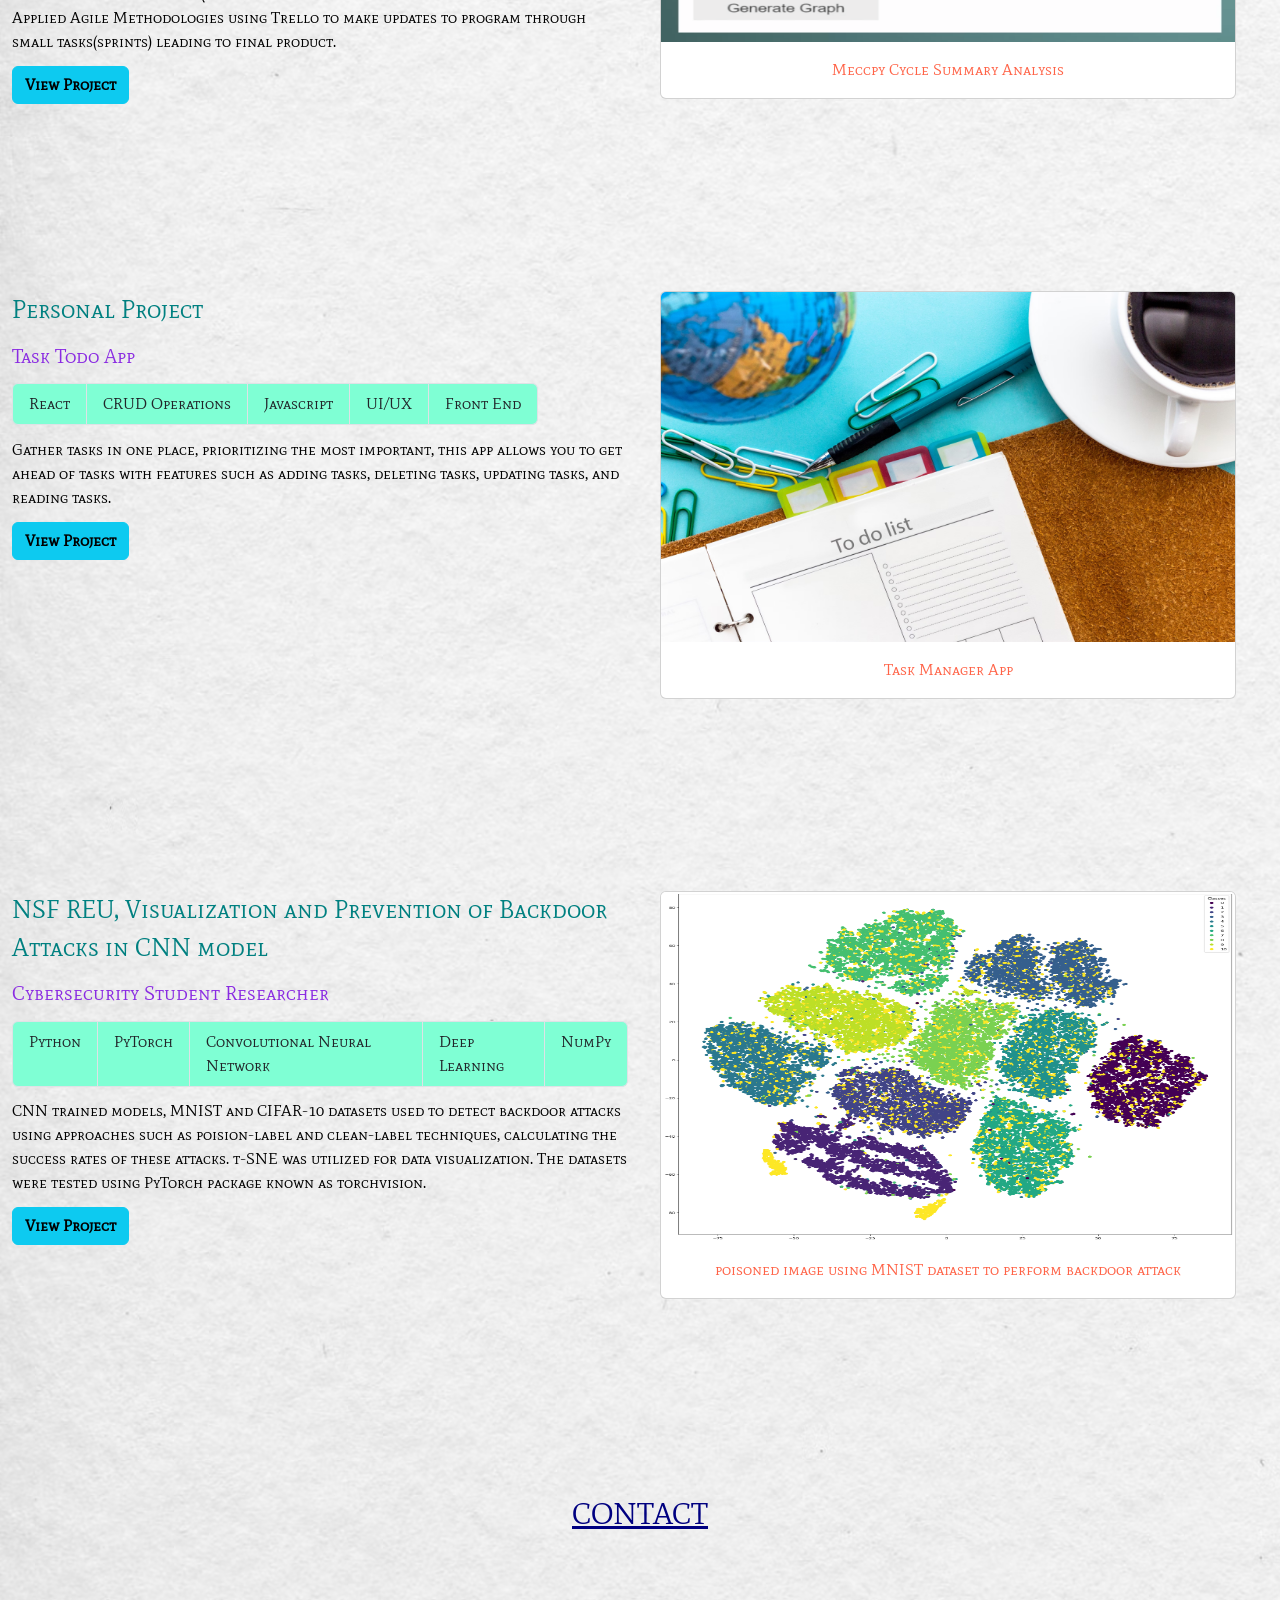
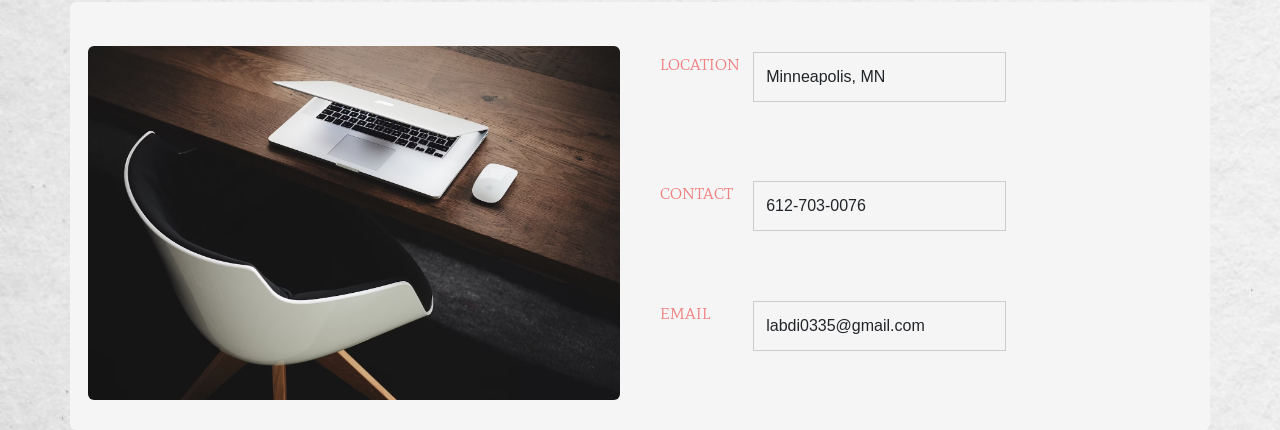
==== commit f904d46e: "Update index.html" ====
--- a/index.html
+++ b/index.html
@@ -1,7 +1,7 @@
 <!DOCTYPE html>
   <html lang="en">
   <head>
-    <title>Ladan Abdi | Software Developer</title>
+    <title>Ladan Abdi | Software Engineer</title>
     <meta charset="utf-8">
     <meta name="viewport" content="width=device-width, initial-scale=1">
     <link href="https://cdn.jsdelivr.net/npm/bootstrap@5.3.3/dist/css/bootstrap.min.css" rel="stylesheet" integrity="sha384-QWTKZyjpPEjISv5WaRU9OFeRpok6YctnYmDr5pNlyT2bRjXh0JMhjY6hW+ALEwIH" crossorigin="anonymous">
@@ -58,19 +58,19 @@
         <div class="carousel-inner">
           <div class="carousel-item active">
             <div id="nest" class="card-img-overlay float-end text-white d-flex flex-column justify-content-end" style="display:contents;font-size:50px; font-family:typewriter; justify-content:left; font-weight:900; margin-left:10%">
-              Hi. I'm Ladan.<br> A Software Engineer.
+              Hi. I'm Ladan.<br> A Software Enthusiast and Developer.
             </div>
             <img src="img/main.png" class="img-fluid" alt="Pic1" style="width:100vw; height:100vh; background-size:cover">
           </div>
           <div class="carousel-item">
             <div id="nest" class="card-img-overlay float-left text-white d-flex flex-column justify-content-end" style="display:contents;font-size:50px;font-family:typewriter; justify-content:left; font-weight:900 ; margin-left:10%">
-              Hi. I'm Ladan.<br> A Software Engineer.
+              Hi. I'm Ladan.<br> A Software Enthusiast and Developer.
             </div>
             <img src="img/pink.png" class="img-fluid" alt="Pic2" style="width:100vw; height:100vh; background-size:covoer">
           </div>
           <div class="carousel-item">
             <div id="nest" class="card-img-overlay float-left text-white d-flex flex-column justify-content-end" style="display:contents;font-size:50px;font-family:typewriter; justify-content:left; font-weight:900 ; margin-left:10%">
-              Hi. I'm Ladan.<br> A Software Engineer.
+              Hi. I'm Ladan.<br> A Software Enthusiast and Developer.
             </div>
             <img src="img/desk.png" class="img-fluid" alt="Pic3" style="width:100vw; height:100vh; background-size:cover">
           </div>
@@ -125,7 +125,7 @@
             <div class="h-100 p-5 bg-light border rounded-3">
               <h2 style="font-family:serif;">Ladan Abdi ,</h2>
               <p style="font-size:20px;"> a developer with a passion for building large scale applications, user interfaces, bike riding, and swimming. 
-              Seeking a role as a Software Engineer to apply customer service, healthcare, education, and programming experience to satisfy business and end user needs
+              Seeking an opportunity to apply customer service, healthcare, education, and programming experience to satisfy business and end user needs
               leading to innovative software solutions. Utilizing problem-solving skills, creativity, and attention to detail to solve unique problems through 
               working in a team collobratively from product lifecycle stages initially project planning to deployment. Enjoy learning new technologies and optimizing existing creations.  </p>
             </div>
